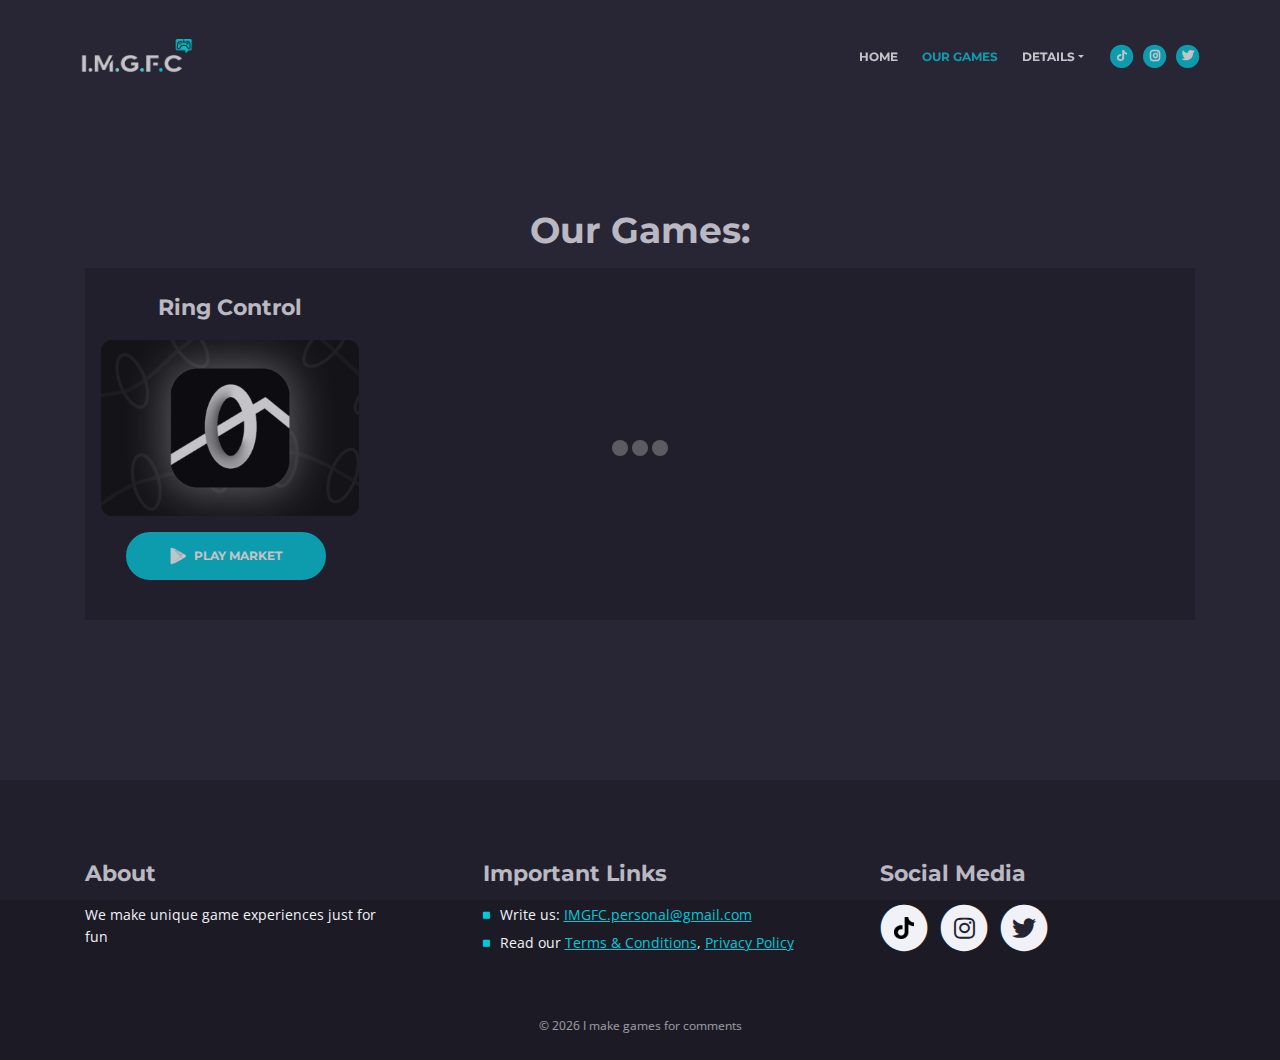
==== games.html @ 78230968 "Add files via upload" ====
<!DOCTYPE html>
<html lang="en">
<head>
    <meta charset="utf-8">
    <meta name="viewport" content="width=device-width, initial-scale=1, shrink-to-fit=no">
    
    <meta name="author" content="I.M.G.F.C">

    <!-- OG Meta Tags to improve the way the post looks when you share the page on LinkedIn, Facebook, Google+ -->
	<meta property="og:site_name" content="" /> <!-- website name -->
	<meta property="og:site" content="" /> <!-- website link -->
	<meta property="og:title" content=""/> <!-- title shown in the actual shared post -->
	<meta property="og:description" content="" /> <!-- description shown in the actual shared post -->
	<meta property="og:image" content="" /> <!-- image link, make sure it's jpg -->
	<meta property="og:url" content="" /> <!-- where do you want your post to link to -->
	<meta property="og:type" content="article" />

    <!-- Website Title -->
    <title>I.M.G.F.C - games</title>
    
    <!-- Styles -->
    <link href="https://fonts.googleapis.com/css?family=Montserrat:400,600,700" rel="stylesheet">
    <link href="https://fonts.googleapis.com/css?family=Open+Sans:400,400i,700,700i" rel="stylesheet">
    <link href="css/bootstrap.css" rel="stylesheet">
    <link href="css/fontawesome-all.css" rel="stylesheet">
    <link href="css/swiper.css" rel="stylesheet">
	<link href="css/magnific-popup.css" rel="stylesheet">
	<link href="css/styles.css" rel="stylesheet">
    <link href="css/main.css" rel="stylesheet">
    <link href="css/grid.css" rel="stylesheet">
	
	<!-- Favicon  -->
    <link rel="icon" href="images/favicon.png">
</head>
<body data-spy="scroll" data-target=".fixed-top">
    
    <!-- Preloader -->
	<div class="spinner-wrapper">
        <div class="spinner">
            <div class="bounce1"></div>
            <div class="bounce2"></div>
            <div class="bounce3"></div>
        </div>
    </div>
    <!-- end of preloader -->
    

    <!-- Navbar -->
    <nav class="navbar navbar-expand-md navbar-dark navbar-custom fixed-top">
        <!-- Text Logo - Use this if you don't have a graphic logo -->
        <!-- <a class="navbar-brand logo-text page-scroll" href="index.html">Leno</a> -->

        <!-- Image Logo -->
        <a class="navbar-brand logo-image" href="index.html"><img src="images/logo2.png" alt="alternative"></a> 
        
        <!-- Mobile Menu Toggle Button -->
        <button class="navbar-toggler" type="button" data-toggle="collapse" data-target="#navbarsExampleDefault" aria-controls="navbarsExampleDefault" aria-expanded="false" aria-label="Toggle navigation">
            <span class="navbar-toggler-awesome fas fa-bars"></span>
            <span class="navbar-toggler-awesome fas fa-times"></span>
        </button>
        <!-- end of mobile menu toggle button -->

        <div class="collapse navbar-collapse" id="navbarsExampleDefault">
            <ul class="navbar-nav ml-auto">
                <li class="nav-item">
                    <a class="nav-link page-scroll" href="index.html">HOME <span class="sr-only">(current)</span></a>
                </li>
                <li class="nav-item">
                    <a class="nav-link" href="#header">OUR GAMES</a>
                </li>

                <!-- Dropdown Menu -->          
                <li class="nav-item dropdown">
                    <a class="nav-link dropdown-toggle page-scroll" href="#details" id="navbarDropdown" role="button" aria-haspopup="true" aria-expanded="false">DETAILS</a>
                    <div class="dropdown-menu" aria-labelledby="navbarDropdown">
                        <a class="dropdown-item" href="terms-conditions.html"><span class="item-text">TERMS CONDITIONS</span></a>
                        <div class="dropdown-items-divide-hr"></div>
                        <a class="dropdown-item" href="privacy-policy.html"><span class="item-text">PRIVACY POLICY</span></a>
                    </div>
                </li>
                <!-- end of dropdown menu -->
            </ul>
            <span class="nav-item social-icons">
                <span class="fa-stack">
                    <a href="#your-link">
                        <img class="fas fa-circle fa-stack-2x" src="images/tiktok2.png" alt="tiktok" style="width: 40%; z-index: 1; position: relative; left: 30%; top: -5%;">
                        <i class="fas fa-circle fa-stack-2x"></i>
                    </a>
                </span>
                <span class="fa-stack">
                    <a href="#your-link">
                        <i class="fas fa-circle fa-stack-2x"></i>
                        <i class="fab fa-instagram fa-stack-1x"></i>
                    </a>
                </span>
                <span class="fa-stack">
                    <a href="#your-link">
                        <i class="fas fa-circle fa-stack-2x"></i>
                        <i class="fab fa-twitter fa-stack-1x"></i>
                    </a>
                </span>
            </span>
        </div>
    </nav> <!-- end of navbar -->
    <!-- end of navbar -->


   <!-- Header -->
   <header id="header" class="header">
    <div class="header-content">
        <div class="container">
            <h2 style="text-align: center;">Our Games:</h2>
        </div> <!-- end of container -->
        <div class="container">
            <div id="cards">
                <div id="card">
                    <h4 style="position: inherit; align-items: center; display: flex; justify-content: center; height: 3rem;">Ring Control</h4>
                    <img src="images/wb_ringControl.png" alt="banner" id="card_bottom" draggable="false">
                    <div style="display: flex; align-items: center; justify-content: center; margin-top: 1rem;">
                        <a class="btn-solid-lg page-scroll" href="https://play.google.com/store/apps/details?id=com.FlyingCardboard.RingControl" target="_blank"><i class="fab fa-google-play"></i>PLAY MARKET</a>

                    </div>
                </div>
                
            </div>
        </div> <!-- end of container -->
    </div> <!-- end of header-content -->
</header> <!-- end of header -->
<!-- end of header -->



    <!-- Footer -->
    <div class="footer">
        <div class="container">
            <div class="row">
                <div class="col-md-4">
                    <div class="footer-col">
                        <h4>About</h4>
                        <p>We make unique game experiences just for fun</p>
                    </div>
                </div> <!-- end of col -->
                <div class="col-md-4">
                    <div class="footer-col middle">
                        <h4>Important Links</h4>
                        <ul class="list-unstyled li-space-lg">
                            <li class="media">
                                <i class="fas fa-square"></i>
                                <div class="media-body">Write us: <a class="turquoise" href="https://gmail.com" target="_blank">IMGFC.personal@gmail.com</a></div>
                            </li>
                            <li class="media">
                                <i class="fas fa-square"></i>
                                <div class="media-body">Read our <a class="turquoise" href="terms-conditions.html">Terms & Conditions</a>, <a class="turquoise" href="privacy-policy.html">Privacy Policy</a></div>
                            </li>
                        </ul>
                    </div>
                </div> <!-- end of col -->
                <div class="col-md-4">
                    <div class="footer-col last">
                        <h4>Social Media</h4>
                        <span class="fa-stack">
                            <a href="#your-link">
                                <img class="fas fa-circle fa-stack-2x" src="images/tiktok.png" alt="tiktok" style="width: 40%; z-index: 1; position: relative; left: 30%; top: -5%;">
                                <i class="fas fa-circle fa-stack-2x"></i>
                            </a>
                        </span>
                        <span class="fa-stack">
                            <a href="#your-link">
                                <i class="fas fa-circle fa-stack-2x"></i>
                                <i class="fab fa-instagram fa-stack-1x"></i>
                            </a>
                        </span>
                        <span class="fa-stack">
                            <a href="#your-link">
                                <i class="fas fa-circle fa-stack-2x"></i>
                                <i class="fab fa-twitter fa-stack-1x"></i>
                            </a>
                        </span>
                    </div> 
                </div> <!-- end of col -->
            </div> <!-- end of row -->
        </div> <!-- end of container -->
    </div> <!-- end of footer -->  
    <!-- end of footer -->


    <!-- Copyright -->
    <div class="copyright">
        <div class="container">
            <div class="row">
                <div class="col-lg-12">
                    <p class="p-small" id="copyright_text"></p>
                </div> <!-- end of col -->
            </div> <!-- enf of row -->
        </div> <!-- end of container -->
    </div> <!-- end of copyright --> 
    <!-- end of copyright -->
    
    	
    <!-- Scripts -->
    <script src="js/jquery.min.js"></script> <!-- jQuery for Bootstrap's JavaScript plugins -->
    <script src="js/popper.min.js"></script> <!-- Popper tooltip library for Bootstrap -->
    <script src="js/bootstrap.min.js"></script> <!-- Bootstrap framework -->
    <script src="js/jquery.easing.min.js"></script> <!-- jQuery Easing for smooth scrolling between anchors -->
    <script src="js/swiper.min.js"></script> <!-- Swiper for image and text sliders -->
    <script src="js/jquery.magnific-popup.js"></script> <!-- Magnific Popup for lightboxes -->
    <script src="js/morphext.min.js"></script> <!-- Morphtext rotating text in the header -->
    <script src="js/validator.min.js"></script> <!-- Validator.js - Bootstrap plugin that validates forms -->
    <script src="js/scripts.js"></script> <!-- Custom scripts -->
    <script src="js/main.js" type="text/javascript"></script>
</body>
</html>
---- css/styles.css ----
/*****************************************
Table Of Contents:

01. General Styles
02. Preloader
03. Navigation
04. Header
05. Features
******************************************/

/*****************************************
Colors:

- Text, navbar links - white #f1f1f8
- Buttons, bullets, icons - turquoise #00c9db
- Navbar - navy #4633af
- Backgrounds - dark denim #262431
- Backgrounds - denim #2f2c3d
******************************************/


/******************************/
/*     01. General Styles     */
/******************************/
body,
html {
    width: 100%;
	height: 100%;
}

body, p {
	color: #f1f1f8; 
	font: 400 0.875rem/1.375rem "Open Sans", sans-serif;
}

.p-large {
	color: #f1f1f8;
	font: 400 1rem/1.5rem "Open Sans", sans-serif;
}

.p-small {
	color: #f1f1f8;
	font: 400 0.75rem/1.25rem "Open Sans", sans-serif;
}

.p-heading {
	margin-bottom: 3.75rem;
	text-align: center;
}

.li-space-lg li {
	margin-bottom: 0.375rem;
}

.indent {
	padding-left: 1.25rem;
}

h1 {
	color: #f1f1f8;
	font: 700 2.5rem/2.875rem "Montserrat", sans-serif;
}

h2 {
	color: #f1f1f8;
	font: 700 2.25rem/2.75rem "Montserrat", sans-serif;
}

h3 {
	color: #f1f1f8;
	font: 700 1.75rem/2.125rem "Montserrat", sans-serif;
}

h4 {
	color: #f1f1f8;
	font: 700 1.375rem/1.75rem "Montserrat", sans-serif;
}

h5 {
	color: #f1f1f8;
	font: 700 1.125rem/1.625rem "Montserrat", sans-serif;
}

h6 {
	color: #f1f1f8;
	font: 700 1rem/1.5rem "Montserrat", sans-serif;
}

a {
	color: #f1f1f8;
	text-decoration: underline;
}

a:hover {
	color: #f1f1f8;
	text-decoration: underline;
}

a.turquoise {
	color: #00c9db;
}

a.white {
	color: #fff;
}

.testimonial-text {
	font: italic 400 1rem/1.5rem "Open Sans", sans-serif;
}

.testimonial-author {
	font: 700 1rem/1.5rem "Montserrat", sans-serif;
}

.btn-solid-reg {
	display: inline-block;
	padding: 1.1875rem 2.125rem 1.1875rem 2.125rem;
	border: 0.125rem solid #00c9db;
	border-radius: 2rem;
	background-color: #00c9db;
	color: #fff;
	font: 700 0.75rem/0 "Montserrat", sans-serif;
	text-decoration: none;
	transition: all 0.2s;
}

.btn-solid-reg:hover {
	background-color: transparent;
	color: #00c9db;
	text-decoration: none;
}

.btn-solid-lg {
	display: inline-block;
	padding: 1.375rem 2.625rem 1.375rem 2.625rem;
	border: 0.125rem solid #00c9db;
	border-radius: 2rem;
	background-color: #00c9db;
	color: #fff;
	font: 700 0.75rem/0 "Montserrat", sans-serif;
	text-decoration: none;
	transition: all 0.2s;
}

.btn-solid-lg:hover {
	background-color: transparent;
	color: #00c9db;
	text-decoration: none;
}

.btn-solid-lg .fab {
	margin-right: 0.5rem;
	font-size: 1.25rem;
	line-height: 0;
	vertical-align: top;
}

.btn-solid-lg .fab.fa-google-play {
	font-size: 1rem;
}

.btn-outline-reg {
	display: inline-block;
	padding: 1.1875rem 2.125rem 1.1875rem 2.125rem;
	border: 0.125rem solid #00c9db;
	border-radius: 2rem;
	background-color: transparent;
	color: #00c9db;
	font: 700 0.75rem/0 "Montserrat", sans-serif;
	text-decoration: none;
	transition: all 0.2s;
}

.btn-outline-reg:hover {
	background-color: #00c9db;
	color: #fff;
	text-decoration: none;
}

.btn-outline-lg {
	display: inline-block;
	padding: 1.375rem 2.625rem 1.375rem 2.625rem;
	border: 0.125rem solid #00c9db;
	border-radius: 2rem;
	background-color: transparent;
	color: #00c9db;
	font: 700 0.75rem/0 "Montserrat", sans-serif;
	text-decoration: none;
	transition: all 0.2s;
}

.btn-outline-lg:hover {
	background-color: #00c9db;
	color: #fff;
	text-decoration: none;
}

.btn-outline-sm {
	display: inline-block;
	padding: 1rem 1.625rem 0.875rem 1.625rem;
	border: 0.125rem solid #00c9db;
	border-radius: 2rem;
	background-color: transparent;
	color: #00c9db;
	font: 700 0.625rem/0 "Montserrat", sans-serif;
	text-decoration: none;
	transition: all 0.2s;
}

.btn-outline-sm:hover {
	background-color: #00c9db;
	color: #fff;
	text-decoration: none;
}

.form-group {
	position: relative;
	margin-bottom: 1.25rem;
}

.form-group.has-error.has-danger {
	margin-bottom: 0.625rem;
}

.form-group.has-error.has-danger .help-block.with-errors ul {
	margin-top: 0.375rem;
}

.label-control {
	position: absolute;
	top: 0.87rem;
	left: 1.375rem;
	color: #f1f1f8;
	opacity: 1;
	font: 400 0.875rem/1.375rem "Open Sans", sans-serif;
	cursor: text;
	transition: all 0.2s ease;
}

/* IE10+ hack to solve lower label text position compared to the rest of the browsers */
@media screen and (-ms-high-contrast: active), screen and (-ms-high-contrast: none) {  
	.label-control {
		top: 0.9375rem;
	}
}

.form-control-input:focus + .label-control,
.form-control-input.notEmpty + .label-control,
.form-control-textarea:focus + .label-control,
.form-control-textarea.notEmpty + .label-control {
	top: 0.125rem;
	opacity: 1;
	font-size: 0.75rem;
	font-weight: 700;
}

.form-control-input,
.form-control-select {
	display: block; /* needed for proper display of the label in Firefox, IE, Edge */
	width: 100%;
	padding-top: 1.0625rem;
	padding-bottom: 0.0625rem;
	padding-left: 1.3125rem;
	border: 1px solid #9791ae;
	border-radius: 0.25rem;
	background-color: #413d52;
	color: #f1f1f8;
	font: 400 0.875rem/1.875rem "Open Sans", sans-serif;
	transition: all 0.2s;
	-webkit-appearance: none; /* removes inner shadow on form inputs on ios safari */
}

.form-control-select {
	padding-top: 0.5rem;
	padding-bottom: 0.5rem;
	height: 3rem;
}

/* IE10+ hack to solve lower label text position compared to the rest of the browsers */
@media screen and (-ms-high-contrast: active), screen and (-ms-high-contrast: none) {  
	.form-control-input {
		padding-top: 1.25rem;
		padding-bottom: 0.75rem;
		line-height: 1.75rem;
	}

	.form-control-select {
		padding-top: 0.875rem;
		padding-bottom: 0.75rem;
		height: 3.125rem;
		line-height: 2.125rem;
	}
}

select {
    /* you should keep these first rules in place to maintain cross-browser behavior */
    -webkit-appearance: none;
	-moz-appearance: none;
	-ms-appearance: none;
    -o-appearance: none;
    appearance: none;
    background-image: url('../images/down-arrow.png');
    background-position: 96% 50%;
    background-repeat: no-repeat;
    outline: none;
}

select::-ms-expand {
    display: none; /* removes the ugly default down arrow on select form field in IE11 */
}

.form-control-textarea {
	display: block; /* used to eliminate a bottom gap difference between Chrome and IE/FF */
	width: 100%;
	height: 8rem; /* used instead of html rows to normalize height between Chrome and IE/FF */
	padding-top: 1.25rem;
	padding-left: 1.3125rem;
	border: 1px solid #9791ae;
	border-radius: 0.25rem;
	background-color: #413d52;
	color: #f1f1f8;
	font: 400 0.875rem/1.75rem "Open Sans", sans-serif;
	transition: all 0.2s;
}

.form-control-input:focus,
.form-control-select:focus,
.form-control-textarea:focus {
	border: 1px solid #f1f1f8;
	outline: none; /* Removes blue border on focus */
}

.form-control-input:hover,
.form-control-select:hover,
.form-control-textarea:hover {
	border: 1px solid #f1f1f8;
}

.checkbox {
	font: 400 0.75rem/1.25rem "Open Sans", sans-serif;
}

input[type='checkbox'] {
	vertical-align: -15%;
	margin-right: 0.375rem;
}

/* IE10+ hack to raise checkbox field position compared to the rest of the browsers */
@media screen and (-ms-high-contrast: active), screen and (-ms-high-contrast: none) {  
	input[type='checkbox'] {
		vertical-align: -9%;
	}
}

.form-control-submit-button {
	display: inline-block;
	width: 100%;
	height: 3.125rem;
	border: 1px solid #00c9db;
	border-radius: 1.5rem;
	background-color: #00c9db;
	color: #fff;
	font: 700 0.75rem/1.75rem "Montserrat", sans-serif;
	cursor: pointer;
	transition: all 0.2s;
}

.form-control-submit-button:hover {
	background-color: transparent;
	color: #00c9db;
}

/* Form Success And Error Message Formatting */
#cmsgSubmit.h3.text-center.tada.animated,
#pmsgSubmit.h3.text-center.tada.animated,
#cmsgSubmit.h3.text-center,
#pmsgSubmit.h3.text-center {
	display: block;
	margin-bottom: 0;
	color: #f1f1f8;
	font: 400 1.125rem/1rem "Open Sans", sans-serif;
}

.help-block.with-errors .list-unstyled {
	color: #f1f1f8;
	font-size: 0.75rem;
	line-height: 1.125rem;
	text-align: left;
}

.help-block.with-errors ul {
	margin-bottom: 0;
}
/* end of form success and error message formatting */

/* Form Success And Error Message Animation - Animate.css */
@-webkit-keyframes tada {
	from {
		-webkit-transform: scale3d(1, 1, 1);
		-ms-transform: scale3d(1, 1, 1);
		transform: scale3d(1, 1, 1);
	}
	10%, 20% {
		-webkit-transform: scale3d(.9, .9, .9) rotate3d(0, 0, 1, -3deg);
		-ms-transform: scale3d(.9, .9, .9) rotate3d(0, 0, 1, -3deg);
		transform: scale3d(.9, .9, .9) rotate3d(0, 0, 1, -3deg);
	}
	30%, 50%, 70%, 90% {
		-webkit-transform: scale3d(1.1, 1.1, 1.1) rotate3d(0, 0, 1, 3deg);
		-ms-transform: scale3d(1.1, 1.1, 1.1) rotate3d(0, 0, 1, 3deg);
		transform: scale3d(1.1, 1.1, 1.1) rotate3d(0, 0, 1, 3deg);
	}
	40%, 60%, 80% {
		-webkit-transform: scale3d(1.1, 1.1, 1.1) rotate3d(0, 0, 1, -3deg);
		-ms-transform: scale3d(1.1, 1.1, 1.1) rotate3d(0, 0, 1, -3deg);
		transform: scale3d(1.1, 1.1, 1.1) rotate3d(0, 0, 1, -3deg);
	}
	to {
		-webkit-transform: scale3d(1, 1, 1);
		-ms-transform: scale3d(1, 1, 1);
		transform: scale3d(1, 1, 1);
	}
}

@keyframes tada {
	from {
		-webkit-transform: scale3d(1, 1, 1);
		-ms-transform: scale3d(1, 1, 1);
		transform: scale3d(1, 1, 1);
	}
	10%, 20% {
		-webkit-transform: scale3d(.9, .9, .9) rotate3d(0, 0, 1, -3deg);
		-ms-transform: scale3d(.9, .9, .9) rotate3d(0, 0, 1, -3deg);
		transform: scale3d(.9, .9, .9) rotate3d(0, 0, 1, -3deg);
	}
	30%, 50%, 70%, 90% {
		-webkit-transform: scale3d(1.1, 1.1, 1.1) rotate3d(0, 0, 1, 3deg);
		-ms-transform: scale3d(1.1, 1.1, 1.1) rotate3d(0, 0, 1, 3deg);
		transform: scale3d(1.1, 1.1, 1.1) rotate3d(0, 0, 1, 3deg);
	}
	40%, 60%, 80% {
		-webkit-transform: scale3d(1.1, 1.1, 1.1) rotate3d(0, 0, 1, -3deg);
		-ms-transform: scale3d(1.1, 1.1, 1.1) rotate3d(0, 0, 1, -3deg);
		transform: scale3d(1.1, 1.1, 1.1) rotate3d(0, 0, 1, -3deg);
	}
	to {
		-webkit-transform: scale3d(1, 1, 1);
		-ms-transform: scale3d(1, 1, 1);
		transform: scale3d(1, 1, 1);
	}
}

.tada {
	-webkit-animation-name: tada;
	animation-name: tada;
}

.animated {
	-webkit-animation-duration: 1s;
	animation-duration: 1s;
	-webkit-animation-fill-mode: both;
	animation-fill-mode: both;
}
/* end of form success and error message animation - Animate.css */

/* Fade-move Animation For Lightbox - Magnific Popup */
/* at start */
.my-mfp-slide-bottom .zoom-anim-dialog {
	opacity: 0;
	transition: all 0.2s ease-out;
	-webkit-transform: translateY(-1.25rem) perspective(37.5rem) rotateX(10deg);
	-ms-transform: translateY(-1.25rem) perspective(37.5rem) rotateX(10deg);
	transform: translateY(-1.25rem) perspective(37.5rem) rotateX(10deg);
}

/* animate in */
.my-mfp-slide-bottom.mfp-ready .zoom-anim-dialog {
	opacity: 1;
	-webkit-transform: translateY(0) perspective(37.5rem) rotateX(0); 
	-ms-transform: translateY(0) perspective(37.5rem) rotateX(0); 
	transform: translateY(0) perspective(37.5rem) rotateX(0); 
}

/* animate out */
.my-mfp-slide-bottom.mfp-removing .zoom-anim-dialog {
	opacity: 0;
	-webkit-transform: translateY(-0.625rem) perspective(37.5rem) rotateX(10deg); 
	-ms-transform: translateY(-0.625rem) perspective(37.5rem) rotateX(10deg); 
	transform: translateY(-0.625rem) perspective(37.5rem) rotateX(10deg); 
}

/* dark overlay, start state */
.my-mfp-slide-bottom.mfp-bg {
	opacity: 0;
	transition: opacity 0.2s ease-out;
}

/* animate in */
.my-mfp-slide-bottom.mfp-ready.mfp-bg {
	opacity: 0.8;
}
/* animate out */
.my-mfp-slide-bottom.mfp-removing.mfp-bg {
	opacity: 0;
}
/* end of fade-move animation for lightbox - magnific popup */

/* Fade Animation For Image Slider - Magnific Popup */
@-webkit-keyframes fadeIn {
	from {
		opacity: 0;
	}
	to {
		opacity: 1;
	}
}

@keyframes fadeIn {
	from {
		opacity: 0;
	}
	to {
		opacity: 1;
	}
}

.fadeIn {
	-webkit-animation: fadeIn 0.6s;
	animation: fadeIn 0.6s;
}

@-webkit-keyframes fadeOut {
	from {
		opacity: 1;
	}
	to {
		opacity: 0;
	}
}

@keyframes fadeOut {
	from {
		opacity: 1;
	}
	to {
		opacity: 0;
	}
}

.fadeOut {
	-webkit-animation: fadeOut 0.8s;
	animation: fadeOut 0.8s;
}
/* end of fade animation for image slider - magnific popup */


/*************************/
/*     02. Preloader     */
/*************************/
.spinner-wrapper {
	position: fixed;
	z-index: 999999;
	top: 0;
	right: 0;
	bottom: 0;
	left: 0;
	background: #2f2c3d;
}

.spinner {
	position: absolute;
	top: 50%; /* centers the loading animation vertically one the screen */
	left: 50%; /* centers the loading animation horizontally one the screen */
	width: 3.75rem;
	height: 1.25rem;
	margin: -0.625rem 0 0 -1.875rem; /* is width and height divided by two */ 
	text-align: center;
}

.spinner > div {
	display: inline-block;
	width: 1rem;
	height: 1rem;
	border-radius: 100%;
	background-color: #fff;
	-webkit-animation: sk-bouncedelay 1.4s infinite ease-in-out both;
	animation: sk-bouncedelay 1.4s infinite ease-in-out both;
}

.spinner .bounce1 {
	-webkit-animation-delay: -0.32s;
	animation-delay: -0.32s;
}

.spinner .bounce2 {
	-webkit-animation-delay: -0.16s;
	animation-delay: -0.16s;
}

@-webkit-keyframes sk-bouncedelay {
	0%, 80%, 100% { -webkit-transform: scale(0); }
	40% { -webkit-transform: scale(1.0); }
}

@keyframes sk-bouncedelay {
	0%, 80%, 100% { 
		-webkit-transform: scale(0);
		-ms-transform: scale(0);
		transform: scale(0);
	} 40% { 
		-webkit-transform: scale(1.0);
		-ms-transform: scale(1.0);
		transform: scale(1.0);
	}
}


/**************************/
/*     03. Navigation     */
/**************************/
.navbar-custom {
	background-color: #2e2b3b;
	box-shadow: 0 0.0625rem 0.375rem 0 rgba(0, 0, 0, 0.1);
	font: 700 0.75rem/2rem "Montserrat", sans-serif;
	transition: all 0.2s;
}

.navbar-custom .navbar-brand.logo-image img {
    width: 113px;
	height: 34px;
	margin-bottom: 1px;
	-webkit-backface-visibility: hidden;
}

.navbar-custom .navbar-brand.logo-text {
	font: 700 2.375rem/1.5rem "Montserrat", sans-serif;
	color: #fff;
	letter-spacing: -0.5px;
	text-decoration: none;
}

.navbar-custom .navbar-nav {
	margin-top: 0.75rem;
}

.navbar-custom .nav-item .nav-link {
	padding: 0 0.75rem 0 0.75rem;
	color: #fff;
	text-decoration: none;
	transition: all 0.2s ease;
}

.navbar-custom .nav-item .nav-link:hover,
.navbar-custom .nav-item .nav-link.active {
	color: #00c9db;
}

/* Dropdown Menu */
.navbar-custom .dropdown:hover > .dropdown-menu {
	display: block; /* this makes the dropdown menu stay open while hovering it */
	min-width: auto;
	animation: fadeDropdown 0.2s; /* required for the fade animation */
}

@keyframes fadeDropdown {
    0% {
        opacity: 0;
    }

    100% {
        opacity: 1;
    }
}

.navbar-custom .dropdown-toggle:focus { /* removes dropdown outline on focus  */
	outline: 0;
}

.navbar-custom .dropdown-menu {
	margin-top: 0;
	border: none;
	border-radius: 0.25rem;
	background-color: #2e2b3b;
}

.navbar-custom .dropdown-item {
	color: #fff;
	text-decoration: none;
}

.navbar-custom .dropdown-item:hover {
	background-color: #2e2b3b;
}

.navbar-custom .dropdown-item .item-text {
	font: 700 0.75rem/1.5rem "Montserrat", sans-serif;
}

.navbar-custom .dropdown-item:hover .item-text {
	color: #00c9db;
}

.navbar-custom .dropdown-items-divide-hr {
	width: 100%;
	height: 1px;
	margin: 0.25rem auto 0.25rem auto;
	border: none;
	background-color: #b5bcc4;
	opacity: 0.2;
}
/* end of dropdown menu */

.navbar-custom .social-icons {
	display: none;
}

.navbar-custom .navbar-toggler {
	border: none;
	color: #fff;
	font-size: 2rem;
	outline: none;
}

.navbar-custom button[aria-expanded='false'] .navbar-toggler-awesome.fas.fa-times{
	display: none;
}

.navbar-custom button[aria-expanded='false'] .navbar-toggler-awesome.fas.fa-bars{
	display: inline-block;
}

.navbar-custom button[aria-expanded='true'] .navbar-toggler-awesome.fas.fa-bars{
	display: none;
}

.navbar-custom button[aria-expanded='true'] .navbar-toggler-awesome.fas.fa-times{
	display: inline-block;
	margin-right: 0.125rem;
}


/*********************/
/*    04. Header     */
/*********************/
.header {
	/*background: linear-gradient(to bottom right, rgba(72, 72, 212, 0), rgba(241, 104, 104, 0)), url('../images/header-background.jpg') center center no-repeat;*/
	background-color: #262431;
	background-size: cover;
}

.header .header-content {
	padding-top: 8.5rem;
	padding-bottom: 7rem;
	text-align: center;
}

.header .text-container {
	margin-bottom: 3rem;
}

.header h1 {
	margin-bottom: 1rem;
}

.header #js-rotating {
	color: #40e0ee;
}

.header .p-large {
	margin-bottom: 2rem;
}

.header .btn-solid-lg {
	margin-right: 0.5rem;
	margin-bottom: 1.25rem;
}


/****************************/
/*     05. Testimonials     */
/****************************/
.slider-1 {
	padding-top: 6.875rem;
	padding-bottom: 6.375rem;
	background-color: #262431;
}

.slider-1 .slider-container {
	position: relative;
}

.slider-1 .swiper-container {
	position: static;
	width: 90%;
	text-align: center;
}

.slider-1 .swiper-button-prev:focus,
.slider-1 .swiper-button-next:focus {
	/* even if you can't see it chrome you can see it on mobile device */
	outline: none;
}

.slider-1 .swiper-button-prev {
	left: -0.5rem;
	background-image: url("data:image/svg+xml;charset=utf-8,%3Csvg%20xmlns%3D'http%3A%2F%2Fwww.w3.org%2F2000%2Fsvg'%20viewBox%3D'0%200%2028%2044'%3E%3Cpath%20d%3D'M0%2C22L22%2C0l2.1%2C2.1L4.2%2C22l19.9%2C19.9L22%2C44L0%2C22L0%2C22L0%2C22z'%20fill%3D'%23f1f1f8'%2F%3E%3C%2Fsvg%3E");
	background-size: 1.125rem 1.75rem;
}

.slider-1 .swiper-button-next {
	right: -0.5rem;
	background-image: url("data:image/svg+xml;charset=utf-8,%3Csvg%20xmlns%3D'http%3A%2F%2Fwww.w3.org%2F2000%2Fsvg'%20viewBox%3D'0%200%2028%2044'%3E%3Cpath%20d%3D'M27%2C22L27%2C22L5%2C44l-2.1-2.1L22.8%2C22L2.9%2C2.1L5%2C0L27%2C22L27%2C22z'%20fill%3D'%23f1f1f8'%2F%3E%3C%2Fsvg%3E");
	background-size: 1.125rem 1.75rem;
}

.slider-1 .card {
	position: relative;
	border: none;
	background-color: transparent;
}

.slider-1 .card-image {
	width: 6rem;
	height: 6rem;
	margin-right: auto;
	margin-bottom: 0.25rem;
	margin-left: auto;
	border-radius: 50%;
}

.slider-1 .card-body {
	padding-bottom: 0;
}

.slider-1 .testimonial-author {
	margin-bottom: 0;
}


/************************/
/*     05. Features     */
/************************/
.tabs {
	padding-top: 6.5rem;
	padding-bottom: 4.25rem;
	background-color: #2f2c3d;
}

.tabs h2 {
	margin-bottom: 1.125rem;
	text-align: center;
}

.tabs .p-heading {
	margin-bottom: 3.125rem;
}

.tabs .nav-tabs {
	margin-right: auto;
	margin-bottom: 2.5rem;
	margin-left: auto;
	justify-content: center;
	border-bottom: none;
}

.tabs .nav-link {
	margin-bottom: 1rem;
	padding: 0.5rem 1.375rem 0.25rem 1.375rem;
	border: none;
	border-bottom: 0.1875rem solid #f1f1f8;
	border-radius: 0;
	color: #f1f1f8;
	font: 700 1rem/1.75rem "Montserrat", sans-serif;
	text-decoration: none;
	transition: all 0.2s ease;
}

.tabs .nav-link.active,
.tabs .nav-link:hover {
	border-bottom: 0.1875rem solid #00c9db;
	background-color: transparent;
	color: #00c9db;
}

.tabs .nav-link .fas {
	margin-right: 0.375rem;
	font-size: 1rem;
}

.tabs .tab-content {
	width: 100%; /* for proper display in IE11 */
}

.tabs .card {
	border: none;
	background: transparent;
}

.tabs .card-body {
	padding: 1rem 0 1.25rem 0;
}

.tabs .card-title {
	margin-bottom: 0.5rem;
}

.tabs .card .card-icon {
	display: inline-block;
	width: 3.5rem;
	height: 3.5rem;
	border-radius: 50%;
	background-color: #00c9db;
	text-align: center;
	vertical-align: top;
}

.tabs .card .card-icon .fas,
.tabs .card .card-icon .far {
	color: #fff;
	font-size: 1.75rem;
	line-height: 3.5rem;
}

.tabs #tab-1 .card.left-pane .text-wrapper {
	display: inline-block;
	width: 75%;
}

.tabs #tab-1 .card.left-pane .card-icon {
	float: left;
	margin-right: 1rem;
}

.tabs #tab-1 img {
	display: block;
	margin: 2rem auto 3rem auto;
}

.tabs #tab-1 .card.right-pane .text-wrapper {
	display: inline-block;
	width: 75%;
}

.tabs #tab-1 .card.right-pane .card-icon {
	margin-right: 1rem;
}

.tabs #tab-2 img {
	display: block;
	margin: 0 auto 2rem auto;
}

.tabs #tab-2 .text-area {
	margin-top: 1.5rem;
}

.tabs #tab-2 h3 {
	margin-bottom: 0.75rem;
}

.tabs #tab-2 .icon-cards-area {
	margin-top: 2.5rem;
}

.tabs #tab-2 .icon-cards-area .card {
	width: 100%; /* for proper display in IE11 */
}

.tabs #tab-3 .icon-cards-area .card {
	width: 100%; /* for proper display in IE11 */
}

.tabs #tab-3 .text-area {
	margin-top: 0.75rem;
	margin-bottom: 4rem;
}

.tabs #tab-3 h3 {
	margin-bottom: 0.75rem;
}

.tabs #tab-3 img {
	margin: 0 auto 3rem auto;
}


/*********************/
/*     07. Video     */
/*********************/
.basic-1 {
	padding-top: 6.375rem;
	padding-bottom: 6.875rem;
	background: url('../images/video-background.jpg') center center no-repeat;
	background-size: cover; 
}

.basic-1 h2 {
	margin-bottom: 1.125rem;
	text-align: center;
}

.basic-1 .p-heading {
	margin-bottom: 4rem;
	text-align: center;
}

.basic-1 .image-container img {
	border-radius: 0.375rem;
}

.basic-1 .video-wrapper {
	position: relative;
}

/* Video Play Button */
.basic-1 .video-play-button {
	position: absolute;
	z-index: 10;
	top: 50%;
	left: 50%;
	display: block;
	box-sizing: content-box;
	width: 2rem;
	height: 2.75rem;
	padding: 1.125rem 1.25rem 1.125rem 1.75rem;
	border-radius: 50%;
	-webkit-transform: translateX(-50%) translateY(-50%);
	-ms-transform: translateX(-50%) translateY(-50%);
	transform: translateX(-50%) translateY(-50%);
}
  
.basic-1 .video-play-button:before {
	content: "";
	position: absolute;
	z-index: 0;
	top: 50%;
	left: 50%;
	display: block;
	width: 4.75rem;
	height: 4.75rem;
	border-radius: 50%;
	background: #4eaaff;
	animation: pulse-border 1500ms ease-out infinite;
	-webkit-transform: translateX(-50%) translateY(-50%);
	-ms-transform: translateX(-50%) translateY(-50%);
	transform: translateX(-50%) translateY(-50%);
}
  
.basic-1 .video-play-button:after {
	content: "";
	position: absolute;
	z-index: 1;
	top: 50%;
	left: 50%;
	display: block;
	width: 4.375rem;
	height: 4.375rem;
	border-radius: 50%;
	background: #4eaaff;
	transition: all 200ms;
	-webkit-transform: translateX(-50%) translateY(-50%);
	-ms-transform: translateX(-50%) translateY(-50%);
	transform: translateX(-50%) translateY(-50%);
}
  
.basic-1 .video-play-button span {
	position: relative;
	display: block;
	z-index: 3;
	top: 0.375rem;
	left: 0.25rem;
	width: 0;
	height: 0;
	border-left: 1.625rem solid #fff;
	border-top: 1rem solid transparent;
	border-bottom: 1rem solid transparent;
}
  
@keyframes pulse-border {
	0% {
		transform: translateX(-50%) translateY(-50%) translateZ(0) scale(1);
		opacity: 1;
	}
	100% {
		transform: translateX(-50%) translateY(-50%) translateZ(0) scale(1.5);
		opacity: 0;
	}
}
/* end of video play button */  


/*************************/
/*     09. Details 1     */
/*************************/
.basic-2 {
	padding-top: 8rem;
	padding-bottom: 3.5rem;
	background-color: #262431;
}

.basic-2 img {
	margin-bottom: 3.5rem;
}

.basic-2 h3 {
	margin-bottom: 1.125rem;
}

.basic-2 .btn-solid-reg {
	margin-top: 0.5rem;
}


/*************************/
/*     10. Details 2     */
/*************************/
.basic-3 {
	padding-top: 3.5rem;
	padding-bottom: 7.25rem;
	background-color: #262431;
}

.basic-3 .text-container {
	margin-bottom: 3.5rem;
}

.basic-3 h3 {
	margin-bottom: 1.125rem;
}

.basic-3 .btn-solid-reg {
	margin-top: 0.5rem;
}


/**********************************/
/*     11. Details Lightboxes     */
/**********************************/
.lightbox-basic {
	position: relative;
	max-width: 46.875rem;
	margin: 2.5rem auto;
	padding: 3rem 1rem;
	border-radius: 0.25rem;
	background-color: #2f2c3d;
	text-align: left;
}

.lightbox-basic img {
	display: block;
	margin-right: auto;
	margin-bottom: 3rem;
	margin-left: auto;
}

.lightbox-basic h3 {
	margin-bottom: 0.625rem;
}

.lightbox-basic hr {
	width: 3.75rem;
	height: 0.125rem;
	margin-top: 0.125rem;
	margin-bottom: 1.125rem;
	margin-left: 0;
	border: 0;
	background-color: #00c9db;
	text-align: left;
}

.lightbox-basic h4 {
	margin-top: 1.75rem;
	margin-bottom: 0.75rem;
}

.lightbox-basic table {
	margin-top: 1rem;
	margin-bottom: 1.5rem;
}

.lightbox-basic table tr {
	line-height: 1.75em;
}

.lightbox-basic table .icon-cell {
	width: 2rem;
	padding-right: 0.25rem;
	color: #00c9db;
	text-align: center;
}

.lightbox-basic a.mfp-close.as-button {
	position: relative;
	width: auto;
	height: auto;
	margin-left: 0.375rem;
	color: #00c9db;
	opacity: 1;
}

.lightbox-basic a.mfp-close.as-button:hover {
	color: #f1f1f8;
}

.lightbox-basic button.mfp-close.x-button {
	position: absolute;
	top: -0.375rem;
	right: -0.375rem;
	width: 2.75rem;
	height: 2.75rem;
	color: #f1f1f8;
}


/***************************/
/*     12. Screenshots     */
/***************************/
.slider-2 {
	padding-top: 6.875rem;
	padding-bottom: 6.875rem;
	background-color: #2f2c3d;
}

.slider-2 .slider-container {
	position: relative;
}

.slider-2 .swiper-container {
	position: static;
	width: 90%;
	text-align: center;
}

.slider-2 .swiper-button-prev,
.slider-2 .swiper-button-next {
	top: 50%;
	width: 1.125rem;
}

.slider-2 .swiper-button-prev:focus,
.slider-2 .swiper-button-next:focus {
	/* even if you can't see it chrome you can see it on mobile device */
	outline: none;
}

.slider-2 .swiper-button-prev {
	left: -0.5rem;
	background-image: url("data:image/svg+xml;charset=utf-8,%3Csvg%20xmlns%3D'http%3A%2F%2Fwww.w3.org%2F2000%2Fsvg'%20viewBox%3D'0%200%2028%2044'%3E%3Cpath%20d%3D'M0%2C22L22%2C0l2.1%2C2.1L4.2%2C22l19.9%2C19.9L22%2C44L0%2C22L0%2C22L0%2C22z'%20fill%3D'%23ffffff'%2F%3E%3C%2Fsvg%3E");
	background-size: 1.125rem 1.75rem;
}

.slider-2 .swiper-button-next {
	right: -0.5rem;
	background-image: url("data:image/svg+xml;charset=utf-8,%3Csvg%20xmlns%3D'http%3A%2F%2Fwww.w3.org%2F2000%2Fsvg'%20viewBox%3D'0%200%2028%2044'%3E%3Cpath%20d%3D'M27%2C22L27%2C22L5%2C44l-2.1-2.1L22.8%2C22L2.9%2C2.1L5%2C0L27%2C22L27%2C22z'%20fill%3D'%23ffffff'%2F%3E%3C%2Fsvg%3E");
	background-size: 1.125rem 1.75rem;
}


/************************/
/*     13. Download     */
/************************/
.basic-4 {
	padding-top: 6.5rem;
	padding-bottom: 6.75rem;
	background: url('../images/download-background.jpg') center center no-repeat;
	background-size: cover; 
}

.basic-4 .text-container {
	margin-bottom: 3.5rem;
	text-align: center;
}

.basic-4 h2 {
	margin-bottom: 1.25rem;
}

.basic-4 .p-large {
	margin-bottom: 1.75rem;
}

.basic-4 .btn-solid-lg {
	margin-right: 0.5rem;
	margin-bottom: 1.25rem;
}


/**************************/
/*     18. Statistics     */
/**************************/
.counter {
	padding-top: 6.5rem;
	padding-bottom: 5.375rem;
	background-color: #262431;
	text-align: center;
}

.counter #counter .cell {
	display: inline-block;
	width: 6.25rem;
	margin-right: 1rem;
	margin-left: 1rem;
	margin-bottom: 2rem;
}

.counter #counter .counter-value {
	color: #f1f1f8;
	font: 700 3.5rem/4.25rem "Montserrat", sans-serif;	
	vertical-align: middle;
}

.counter #counter .counter-info {
	margin-bottom: 0;
	color: #00c9db;
	font: 400 0.875rem/1.25rem "Open Sans", sans-serif;
	vertical-align: middle;
}


/***********************/
/*     16. Contact     */
/***********************/
.form {
	padding-top: 6.25rem;
	padding-bottom: 5.625rem;
	background: url('../images/contact-background.jpg') center bottom no-repeat;
	background-size: cover; 
}

.form h2 {
	margin-bottom: 1.125rem;
	text-align: center;
}

.form .list-unstyled {
	margin-bottom: 3.75rem;
	font-size: 1rem;
	line-height: 1.5rem;
	text-align: center;
}

.form .list-unstyled .fas,
.form .list-unstyled .fab {
	margin-right: 0.5rem;
	font-size: 0.875rem;
	color: #00c9db;
}

.form .list-unstyled .fa-phone {
	vertical-align: 3%;
}


/**********************/
/*     16. Footer     */
/**********************/
.footer {
	padding-top: 5rem;
	background-color: #1c1b25;
}

.footer .footer-col {
	margin-bottom: 2.25rem;
}

.footer h4 {
	margin-bottom: 1rem;
}

.footer .list-unstyled .fas {
	color: #00c9db;
	font-size: 0.5rem;
	line-height: 1.375rem;
}

.footer .list-unstyled .media-body {
	margin-left: 0.625rem;
}

.footer .fa-stack {
	margin-bottom: 0.75rem;
	margin-right: 0.5rem;
	font-size: 1.5rem;
}

.footer .fa-stack .fa-stack-1x {
    color: #262431;
	transition: all 0.2s ease;
}

.footer .fa-stack .fa-stack-2x {
	color: #f1f1f8;
	transition: all 0.2s ease;
}

.footer .fa-stack:hover .fa-stack-1x {
	color: #f1f1f8;
}

.footer .fa-stack:hover .fa-stack-2x {
    color: #00c9db;
}


/*************************/
/*     17. Copyright     */
/*************************/
.copyright {
	padding-top: 1rem;
	padding-bottom: 0.5rem;
	background-color: #1c1b25;
	text-align: center;
}

.copyright .p-small {
	color: #f1f1f8;
	opacity: 0.6;
}


/**********************************/
/*     18. Back To Top Button     */
/**********************************/
a.back-to-top {
	position: fixed;
	z-index: 999;
	right: 0.75rem;
	bottom: 0.75rem;
	display: none;
	width: 2.625rem;
	height: 2.625rem;
	border-radius: 1.875rem;
	background: #00c9db url("../images/up-arrow.png") no-repeat center 47%;
	background-size: 1.125rem 1.125rem;
	text-indent: -9999px;
}

a:hover.back-to-top {
	background-color: #36edfd; 
}


/***************************/
/*     19. Extra Pages     */
/***************************/
.ex-header {
	padding-top: 8rem;
	padding-bottom: 5rem;
	background: linear-gradient(to bottom right, #2c1a7e, #5557db);
	text-align: center;
}

.ex-basic-1 {
	padding-top: 2rem;
	padding-bottom: 0.875rem;
	background-color: #2f2c3d;
}

.ex-basic-1 .breadcrumbs {
	margin-bottom: 1.125rem;
}

.ex-basic-1 .breadcrumbs .fa {
	margin-right: 0.5rem;
	margin-left: 0.625rem;
}

.ex-basic-2 {
	padding-top: 4.75rem;
	padding-bottom: 4rem;
	background-color: #262431;
}

.ex-basic-2 h3 {
	margin-bottom: 1rem;
}

.ex-basic-2 .text-container {
	margin-bottom: 3.625rem;
}

.ex-basic-2 .text-container.last {
	margin-bottom: 0;
}

.ex-basic-2 .list-unstyled .fas {
	color: #00c9db;
	font-size: 0.5rem;
	line-height: 1.375rem;
}

.ex-basic-2 .list-unstyled .media-body {
	margin-left: 0.625rem;
}

.ex-basic-2 .btn-outline-reg {
	margin-top: 1.75rem;
}

.ex-basic-2 .image-container-large {
	margin-bottom: 4rem;
}

.ex-basic-2 .image-container-large img {
	border-radius: 0.25rem;
}

.ex-basic-2 .image-container-small img {
	border-radius: 0.25rem;
}

.ex-basic-2 .text-container.dark-bg {
	padding: 1.625rem 1.5rem 0.75rem 2rem;
	background-color: #f9fafc;
}


/*****************************/
/*     20. Media Queries     */
/*****************************/	
/* Min-width width 768px */
@media (min-width: 768px) {
	
	/* General Styles */
	.p-heading {
		width: 85%;
		margin-right: auto;
		margin-left: auto;
	}

	h1 {
		font: 700 3.25rem/3.75rem "Montserrat", sans-serif;
	}
	/* end of general styles */


	/* Navigation */
	.navbar-custom {
		padding: 2.125rem 1.5rem 2.125rem 2rem;
		box-shadow: none;
        background: transparent;
	}
	
	.navbar-custom .navbar-brand.logo-text {
		color: #fff;
	}

	.navbar-custom .navbar-nav {
		margin-top: 0;
	}

	.navbar-custom .nav-item .nav-link {
		padding: 0.25rem 0.75rem 0.25rem 0.75rem;
		color: #fff;
	}
	
	.navbar-custom .nav-item .nav-link:hover,
	.navbar-custom .nav-item .nav-link.active {
		color: #00c9db;
	}

	.navbar-custom.top-nav-collapse {
        padding: 0.5rem 1.5rem 0.5rem 2rem;
		box-shadow: 0 0.0625rem 0.375rem 0 rgba(0, 0, 0, 0.1);
		background-color: #2e2b3b;
	}

	.navbar-custom.top-nav-collapse .navbar-brand.logo-text {
		color: #fff;
	}

	.navbar-custom.top-nav-collapse .nav-item .nav-link {
		color: #fff;
	}
	
	.navbar-custom.top-nav-collapse .nav-item .nav-link:hover,
	.navbar-custom.top-nav-collapse .nav-item .nav-link.active {
		color: #00c9db;
	}

	.navbar-custom .dropdown-menu {
		box-shadow: 0 0.25rem 0.375rem 0 rgba(0, 0, 0, 0.03);
	}

	.navbar-custom .dropdown-item {
		padding-top: 0.25rem;
		padding-bottom: 0.25rem;
	}

	.navbar-custom .dropdown-items-divide-hr {
		width: 84%;
	}
	/* end of navigation */


	/* Header */
	.header .header-content {
		padding-top: 11rem;
	}
	/* end of header */


	/* Testimonials */
	.slider-1 .swiper-button-prev {
		left: 1rem;
		width: 1.375rem;
		background-size: 1.375rem 2.125rem;
	}
	
	.slider-1 .swiper-button-next {
		right: 1rem;
		width: 1.375rem;
		background-size: 1.375rem 2.125rem;
	}
	/* end of testimonials */


	/* Features */
	.tabs .card .card-icon {
		width: 4.5rem;
		height: 4.5rem;
	}
	
	.tabs .card .card-icon .fas,
	.tabs .card .card-icon .far {
		font-size: 2.25rem;
		line-height: 4.5rem;
	}

	.tabs #tab-1 .card.left-pane .text-wrapper {
		width: 85%;
	}

	.tabs #tab-2 img {
		margin-bottom: 0;
	}

	.tabs #tab-2 .text-area {
		margin-top: 0;
	}

	.tabs #tab-2 .icon-cards-area .card {
		display: inline-block;
		width: 44%;
		margin-right: 2.5rem;
		vertical-align: top;
	}

	.tabs #tab-2 div.card:nth-child(2n+2) {
		margin-right: 0;
	}

	.tabs #tab-3 .text-area {
		margin-bottom: 0;
	}

	.tabs #tab-3 .icon-cards-area .card {
		display: inline-block;
		width: 44%;
		margin-right: 2.5rem;
		vertical-align: top;
	}

	.tabs #tab-3 div.card:nth-child(2n+2) {
		margin-right: 0;
	}

	.tabs #tab-3 img {
		margin-bottom: 0;
	}
	/* end of features */


	/* Details Lightboxes */
	.lightbox-basic {
		padding: 3rem 3rem;
	}
	/* end of details lightboxes */


	/* Screenshots */
	.slider-2 .swiper-button-prev {
		width: 1.375rem;
		background-size: 1.375rem 2.125rem;
	}
	
	.slider-2 .swiper-button-next {
		width: 1.375rem;
		background-size: 1.375rem 2.125rem;
	}
	/* end of screenshots */


	/* Contact */
	.form .list-unstyled li {
		display: inline-block;
		margin-right: 0.5rem;
		margin-left: 0.5rem;
	}

	.form .list-unstyled .address {
		display: block;
	}
	/* end of contact */


	/* Extra Pages */
	.ex-header {
		padding-top: 11rem;
		padding-bottom: 9rem;
	}

	.ex-basic-2 .text-container.dark {
		padding: 2.5rem 3rem 2rem 3rem;
	}

	.ex-basic-2 .text-container.column {
		width: 90%;
		margin-right: auto;
		margin-left: auto;
	}
	/* end of extra pages */
}
/* end of min-width width 768px */


/* Min-width width 992px */
@media (min-width: 992px) {
	
	/* Navigation */
	.navbar-custom .social-icons {
		display: block;
		margin-left: 0.5rem;
	}

	.navbar-custom .fa-stack {
		margin-bottom: 0.1875rem;
		margin-left: 0.375rem;
		font-size: 0.75rem;
	}
	
	.navbar-custom .fa-stack-2x {
		color: #00c9db;
		transition: all 0.2s ease;
	}
	
	.navbar-custom .fa-stack-1x {
		color: #fff;
		transition: all 0.2s ease;
	}

	.navbar-custom .fa-stack:hover .fa-stack-2x {
		color: #fff;
	}

	.navbar-custom .fa-stack:hover .fa-stack-1x {
		color: #00c9db;
	}
	/* end of navigation */


	/* General Styles */
	.p-heading {
		width: 65%;
	}
	/* end of general styles */


	/* Header */
	.header .header-content {
		padding-top: 13rem;
		padding-bottom: 10rem;
		text-align: left;
	}

	.header .text-container {
		margin-top: 6.5rem;
	}
	/* end of header */


	/* Features */
	.tabs .card-body {
		padding: 1rem 0 1.5rem 0;
	}
	
	.tabs #tab-1 .card.left-pane {
		text-align: right;
	}

	.tabs #tab-1 .card.left-pane .text-wrapper,
	.tabs #tab-1 .card.right-pane .text-wrapper {
		width: 68%;
	}

	.tabs #tab-1 .card.left-pane .card-icon {
		float: none;
		margin-right: 0;
		margin-left: 1rem;
	}

	.tabs #tab-1 img {
		margin-top: 0;
		margin-bottom: 0;
	}
	
	.tabs #tab-2 .icon-cards-area {
		margin-top: 2.25rem;
	}

	.tabs #tab-2 .icon-cards-area .card {
		width: 45%;
		margin-right: 3.5rem;
	}

	.tabs #tab-2 .icon-cards-area .card p {
		margin-bottom: 0.5rem;
	}

	.tabs #tab-3 .icon-cards-area .card {
		width: 45%;
		margin-right: 3.5rem;
	}

	.tabs #tab-3 .icon-cards-area .card p {
		margin-bottom: 0.5rem;
	}
	/* end of features */


	/* Video */
	.basic-1 .image-container {
		max-width: 53.125rem;
		margin-right: auto;
		margin-left: auto;
	}
	/* end of video */


	/* Details 1 */
	.basic-2 img {
		margin-bottom: 0;
	}

	.basic-2 .text-container {
		margin-top: 2.625rem;
	}
	/* end of details 1 */


	/* Details 2 */
	.basic-3 .text-container {
		margin-top: 2.5rem;
		margin-bottom: 0;
	}
	/* end of details 2 */


	/* Details Lightboxes */
	.lightbox-basic img {
		margin-bottom: 0;
		margin-left: 0;
	}

	.lightbox-basic h3 {
		margin-top: 0.25rem;
	}
	/* end of details lightboxes */


	/* Screenshots */
	.slider-2 .swiper-container {
		width: 92%;
	}
	/* end of screenshots */


	/* Download */
	.basic-4 {
		padding-top: 6.75rem;
	}

	.basic-4 .text-container {
		margin-top: 7rem;
		margin-bottom: 0;
		text-align: left;
	}
	/* end of download */


	/* Statistics */
	.counter {
		padding-top: 6rem;
		padding-bottom: 4.5rem;
	}

	.counter #counter .cell {
		width: 8rem;
		margin-right: 2.5rem;
		margin-left: 2.5rem;
	}
	
	.counter #counter .counter-value {
		font: 700 4.25rem/4.5rem "Montserrat", sans-serif;	
	}
	/* end of statistics */


	/* Extra Pages */
	.ex-header h1 {
		width: 80%;
		margin-right: auto;
		margin-left: auto;
	}

	.ex-basic-2 {
		padding-bottom: 5rem;
	}

	.ex-basic-2 .text-container.column {
		margin-bottom: 0;
	}
	/* end of extra pages */
}
/* end of min-width width 992px */


/* Min-width width 1200px */
@media (min-width: 1200px) {
	
	/* Navigation */
	.navbar-custom {
		padding: 2.125rem 5rem 2.125rem 5rem;
	}

	.navbar-custom.top-nav-collapse {
        padding: 0.5rem 5rem 0.5rem 5rem;
	}
	/* end of navigation */

	
	/* General Styles */
	.p-heading {
		width: 44%;
	}
	/* end of general styles */


	/* Header */
	.header .text-container {
		margin-top: 7.5rem;
		margin-left: 2.5rem;
	}

	.header .image-container {
		margin-left: 3rem;
	}
	/* end of header */


	/* Features */
	.tabs {
		padding-bottom: 6.5rem;
	}

	.tabs #tab-1 .card.first {
		margin-top: 4.25rem;
	}

	.tabs #tab-1 .card {
		margin-bottom: 0.75rem;
	}

	.tabs #tab-1 .card.left-pane .text-wrapper,
	.tabs #tab-1 .card.right-pane .text-wrapper {
		width: 73%;
	}

	.tabs #tab-1 img {
		margin-top: 0;
	}

	.tabs #tab-2 .container {
		padding-right: 2.5rem;
		padding-left: 2.5rem;
	}

	.tabs #tab-2 .text-area {
		margin-top: 1.5rem;
		margin-right: 1rem;
		margin-left: 1rem;
	}

	.tabs #tab-2 .icon-cards-area {
		margin-right: 1rem;
		margin-left: 1rem;
	}

	.tabs #tab-2 .icon-cards-area .card {
		margin-right: 3.875rem;
	}

	.tabs #tab-3 .container {
		padding-right: 2.5rem;
		padding-left: 2.5rem;
	}
	
	.tabs #tab-3 .icon-cards-area {
		margin-top: 2rem;
		margin-left: 1rem;
	}

	.tabs #tab-3 .icon-cards-area .card {
		margin-right: 3.875rem;
	}
	
	.tabs #tab-3 .text-area {
		margin-right: 1.5rem;
		margin-left: 1rem;
	}
	/* end of features */


	/* Details 1 */
	.basic-2 .text-container {
		margin-top: 4.5rem;
		margin-left: 4rem;
		margin-right: 1.5rem;
	}
	/* end of details 1 */
	
	
	/* Details 2 */
	.basic-3 .text-container {
		margin-top: 4.5rem;
		margin-right: 3.5rem;
		margin-left: 2rem;
	}
	/* end of details 2 */


	/* Download */
	.basic-4 .text-container {
		margin-top: 11rem;
	}

	.basic-4 .image-container {
		margin-left: 3rem;
	}
	/* end of download */


	/* Footer */
	.footer .footer-col {
		width: 90%;
	}

	.footer .footer-col.middle {
		margin-right: auto;
		margin-left: auto;
	}

	.footer .footer-col.last {
		margin-right: 0;
		margin-left: auto;
	}
	/* end of footer */


	/* Extra Pages */
	.ex-header h1 {
		width: 60%;
		margin-right: auto;
		margin-left: auto;
	}

	.ex-basic-2 .form-container {
		margin-left: 1.75rem;
	}

	.ex-basic-2 .image-container-small {
		margin-left: 1.75rem;
	}
	/* end of extra pages */
}
/* end of min-width width 1200px */
---- css/main.css ----
.game-name-title{
    color: #40e0ee;
}

::-moz-selection { /* Code for Firefox */
    color: white;
    background: #1db4c2;
}
  
::selection {
    color: white;
    background: #1db4c2;
}

.main{
    width: 100%;
    height: 60rem;
    margin-top: 0rem;
    /*background-color: rebeccapurple;*/
}
---- css/grid.css ----
body{
    background-color:#1c1b25;
}

#card{
    border-radius: 11px;
    color: white;
    height: 20rem;
    user-select: none;
}

#cards{
    max-width: 1200px;
    margin: 0 auto;
    margin-top: 1rem;
    padding: 1rem;
    display: grid;
    gap: 1rem;
    background-color: #1c1b25;
}

@media (min-width: 600px) {
    #cards { grid-template-columns: repeat(2, 1fr); }
}

@media (min-width: 900px) {
    #cards { grid-template-columns: repeat(3, 1fr); }
}

@media (min-width: 1200px) {
    #cards { grid-template-columns: repeat(4, 1fr); }
}


.banner_title{
    color: black;
    font-weight: bolder;
    font-family: 'PTMono-Regular', sans-serif;
    margin: 0 auto;
    margin-bottom: 14px;
    font-size: 20px;
    width: 100%;
    text-align: center;
    display: inline-block;
}

.open_image{
    width: 100%; height: 100%; object-fit: cover; border-radius: 5px;
}

.open_button{
    border: 0;
    background-color: rgb(60, 67, 69);
    width: 100%;
    padding: 10px;
    border-radius: 566px;
    margin-top: 10px;
    cursor: pointer;
    color: white;
}
.open_button:hover{
    background-color: grey;
}

#card_bottom{
    width: 100%;
    background-color: red;
    height: 11rem;
    bottom: 0;
    object-fit: cover; 
    border-radius: 11px;
}



/*<p class="banner_title">Ring Control</p>
                    <img class="open_image" src="Images/wb_ringControl.png" alt="banner">
                    <a class="btn-solid-lg page-scroll" href="https://play.google.com/store/apps/details?id=com.FlyingCardboard.RingControl" target="_blank"><i class="fab fa-google-play"></i>PLAY MARKET</a>
                */
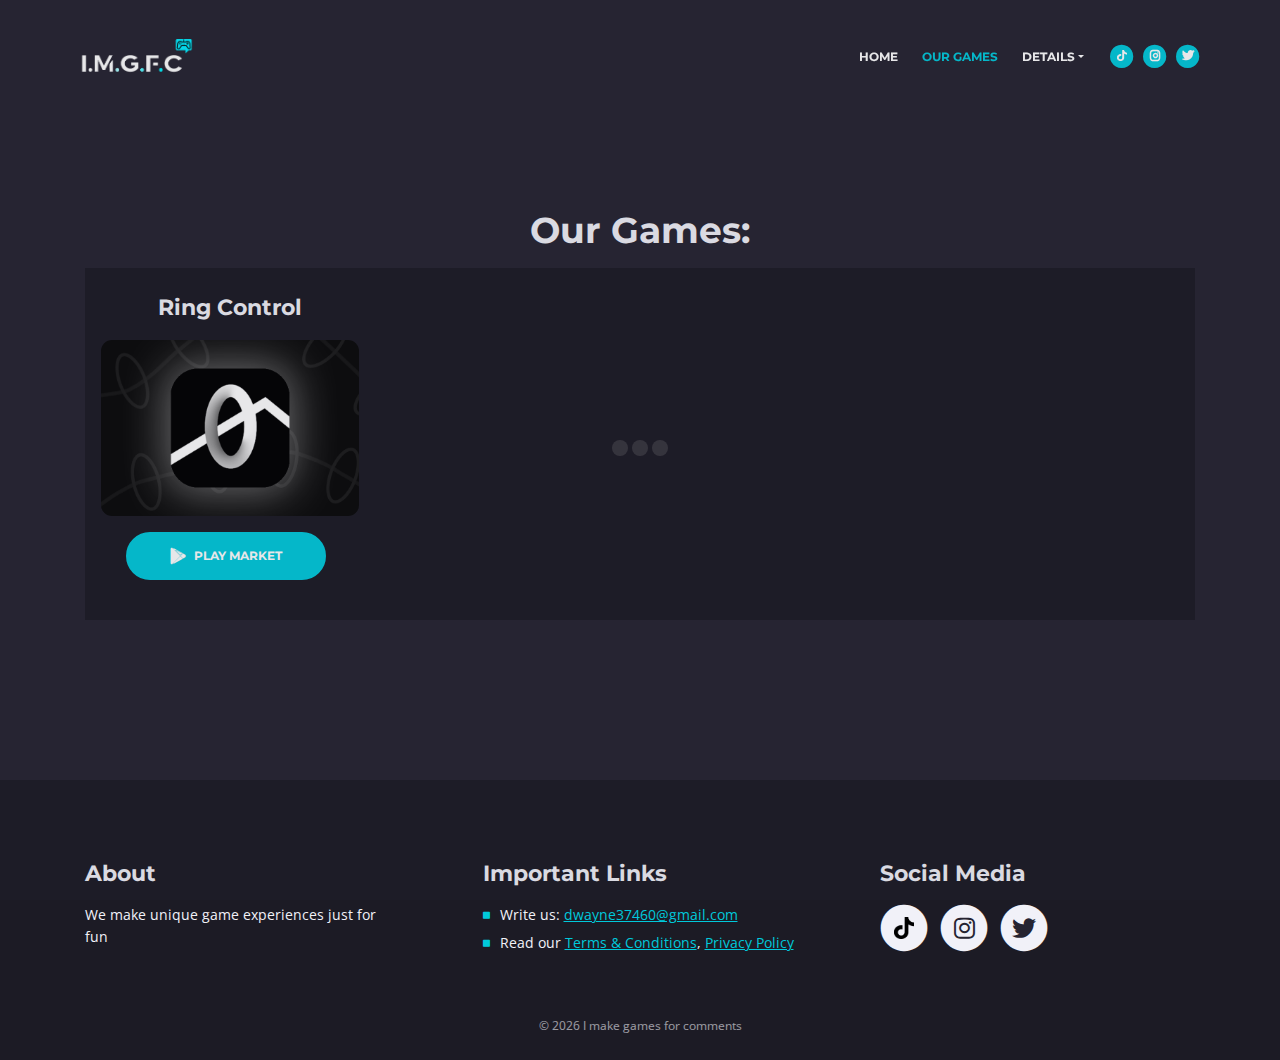
==== commit a30993c2: "Update games.html" ====
--- a/games.html
+++ b/games.html
@@ -146,7 +146,7 @@
                         <ul class="list-unstyled li-space-lg">
                             <li class="media">
                                 <i class="fas fa-square"></i>
-                                <div class="media-body">Write us: <a class="turquoise" href="https://gmail.com" target="_blank">IMGFC.personal@gmail.com</a></div>
+                                <div class="media-body">Write us: <a class="turquoise" href="https://gmail.com" target="_blank">dwayne37460@gmail.com</a></div>
                             </li>
                             <li class="media">
                                 <i class="fas fa-square"></i>
@@ -209,4 +209,4 @@
     <script src="js/scripts.js"></script> <!-- Custom scripts -->
     <script src="js/main.js" type="text/javascript"></script>
 </body>
-</html>+</html>
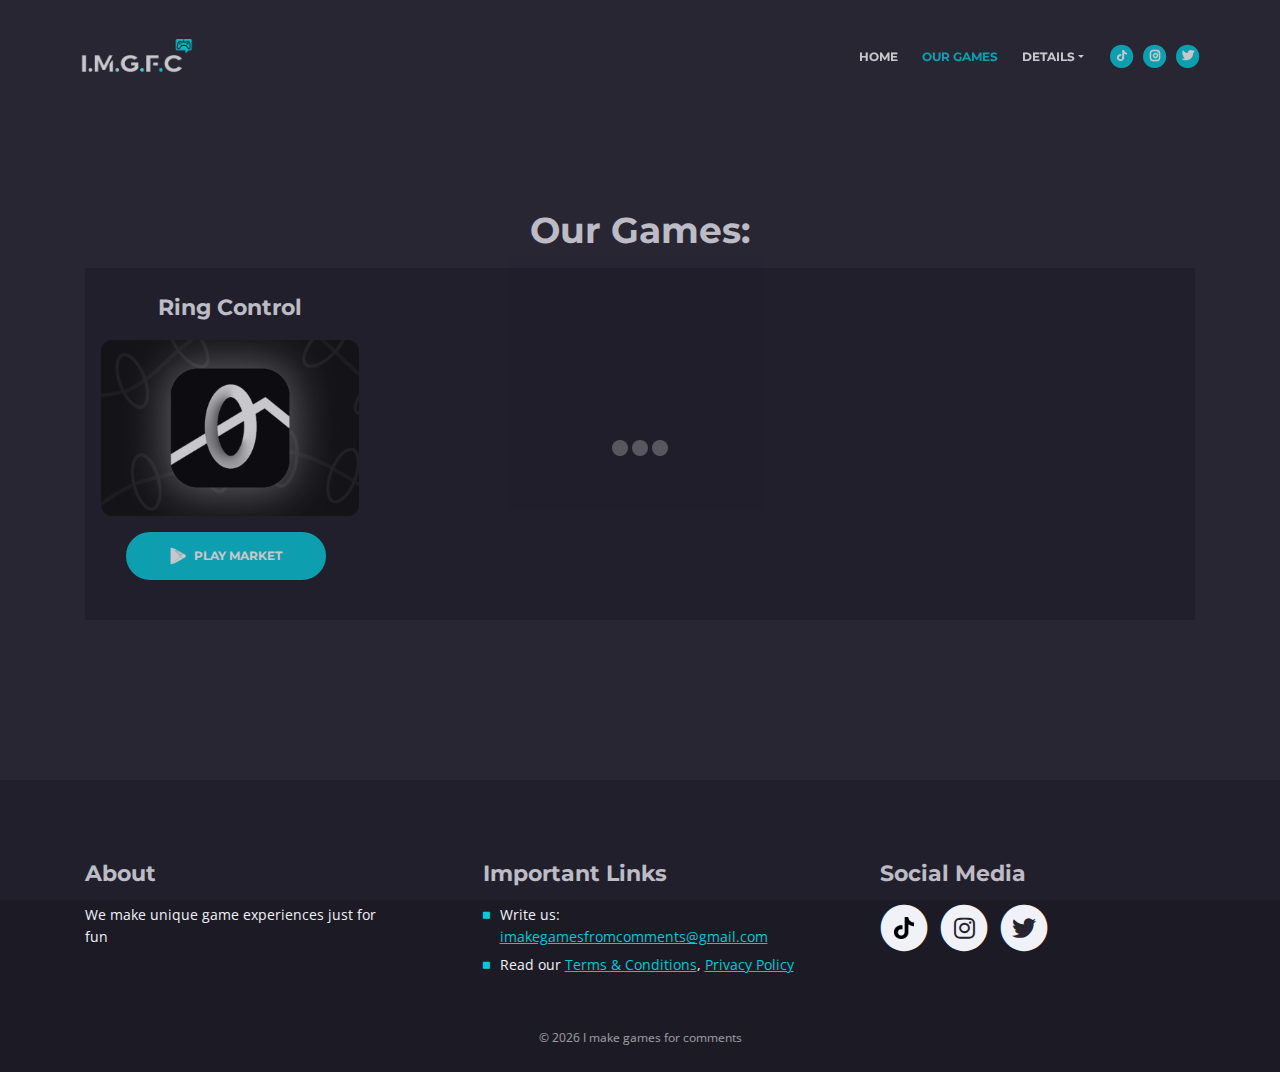
==== commit cf6a6425: "Update games.html" ====
--- a/games.html
+++ b/games.html
@@ -146,7 +146,7 @@
                         <ul class="list-unstyled li-space-lg">
                             <li class="media">
                                 <i class="fas fa-square"></i>
-                                <div class="media-body">Write us: <a class="turquoise" href="https://gmail.com" target="_blank">dwayne37460@gmail.com</a></div>
+                                <div class="media-body">Write us: <a class="turquoise" href="https://gmail.com" target="_blank">imakegamesfromcomments@gmail.com</a></div>
                             </li>
                             <li class="media">
                                 <i class="fas fa-square"></i>
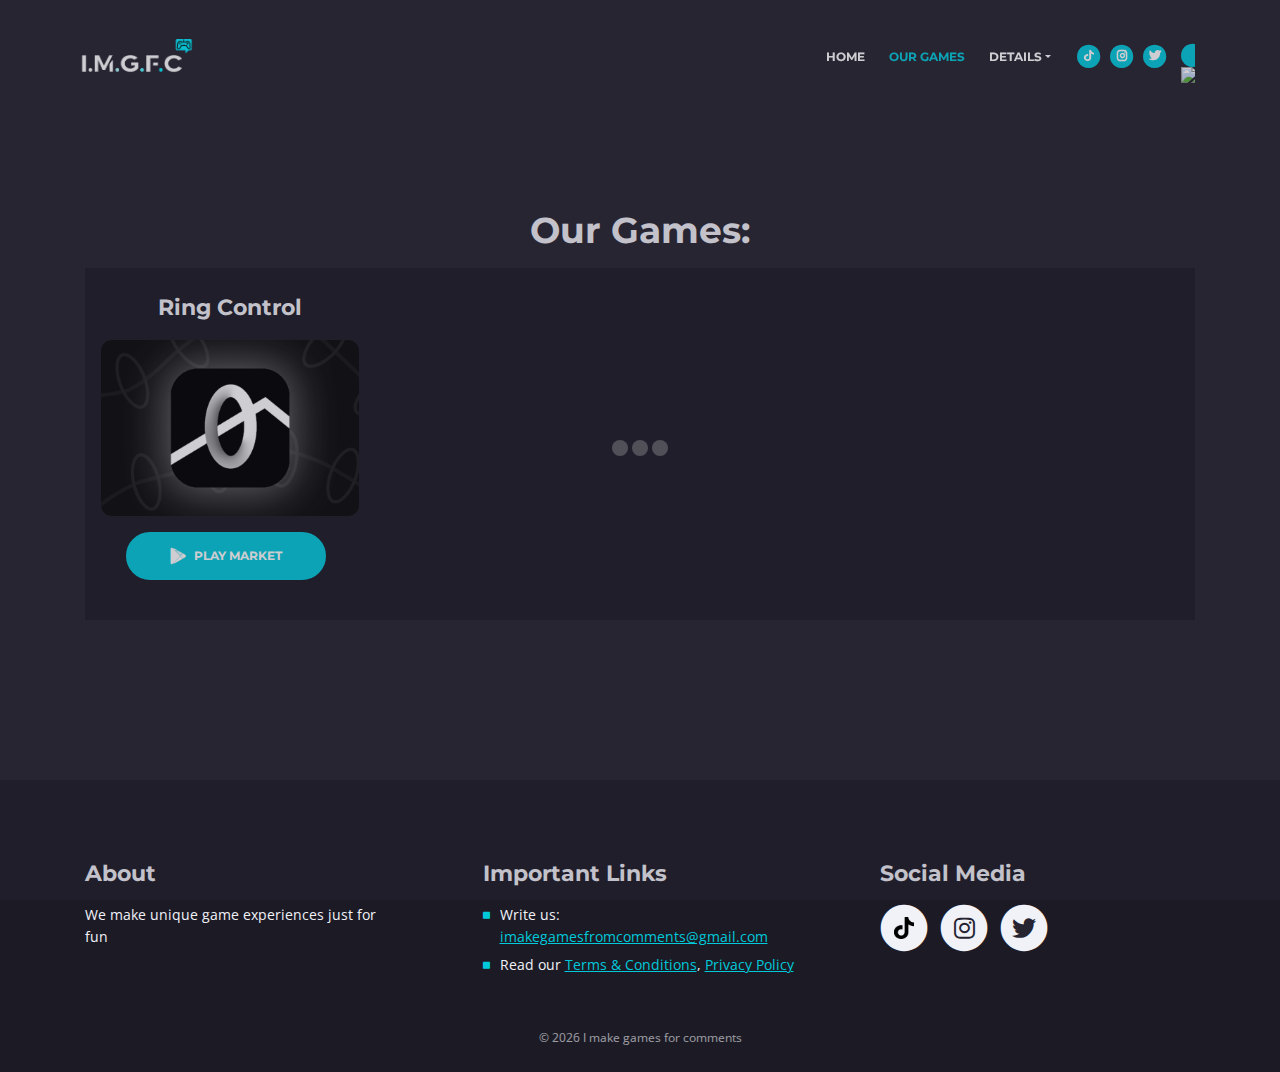
==== commit 8eb1e684: "Update games.html" ====
--- a/games.html
+++ b/games.html
@@ -51,7 +51,7 @@
         <!-- <a class="navbar-brand logo-text page-scroll" href="index.html">Leno</a> -->
 
         <!-- Image Logo -->
-        <a class="navbar-brand logo-image" href="index.html"><img src="images/logo2.png" alt="alternative"></a> 
+        <a class="navbar-brand logo-image" href="index.html"><img id="logotype1" src="images/logo2.png" alt="alternative"></a> 
         
         <!-- Mobile Menu Toggle Button -->
         <button class="navbar-toggler" type="button" data-toggle="collapse" data-target="#navbarsExampleDefault" aria-controls="navbarsExampleDefault" aria-expanded="false" aria-label="Toggle navigation">
@@ -97,6 +97,12 @@
                     <a href="#your-link">
                         <i class="fas fa-circle fa-stack-2x"></i>
                         <i class="fab fa-twitter fa-stack-1x"></i>
+                    </a>
+                </span>
+
+                <span class="fa-stack" id="themeSwitcher">
+                    <a onclick="switchTheme()">
+                        <img id="themeSwitcherIcon" class="fas fa-circle fa-stack-2x" src="images/sun_l.png" alt="tiktok" style="width: 60%; z-index: 1; position: relative; left: 20%; top: -5%;">
                     </a>
                 </span>
             </span>
--- a/css/styles.css
+++ b/css/styles.css
@@ -2083,4 +2083,4 @@
 	}
 	/* end of extra pages */
 }
-/* end of min-width width 1200px */+/* end of min-width width 1200px */
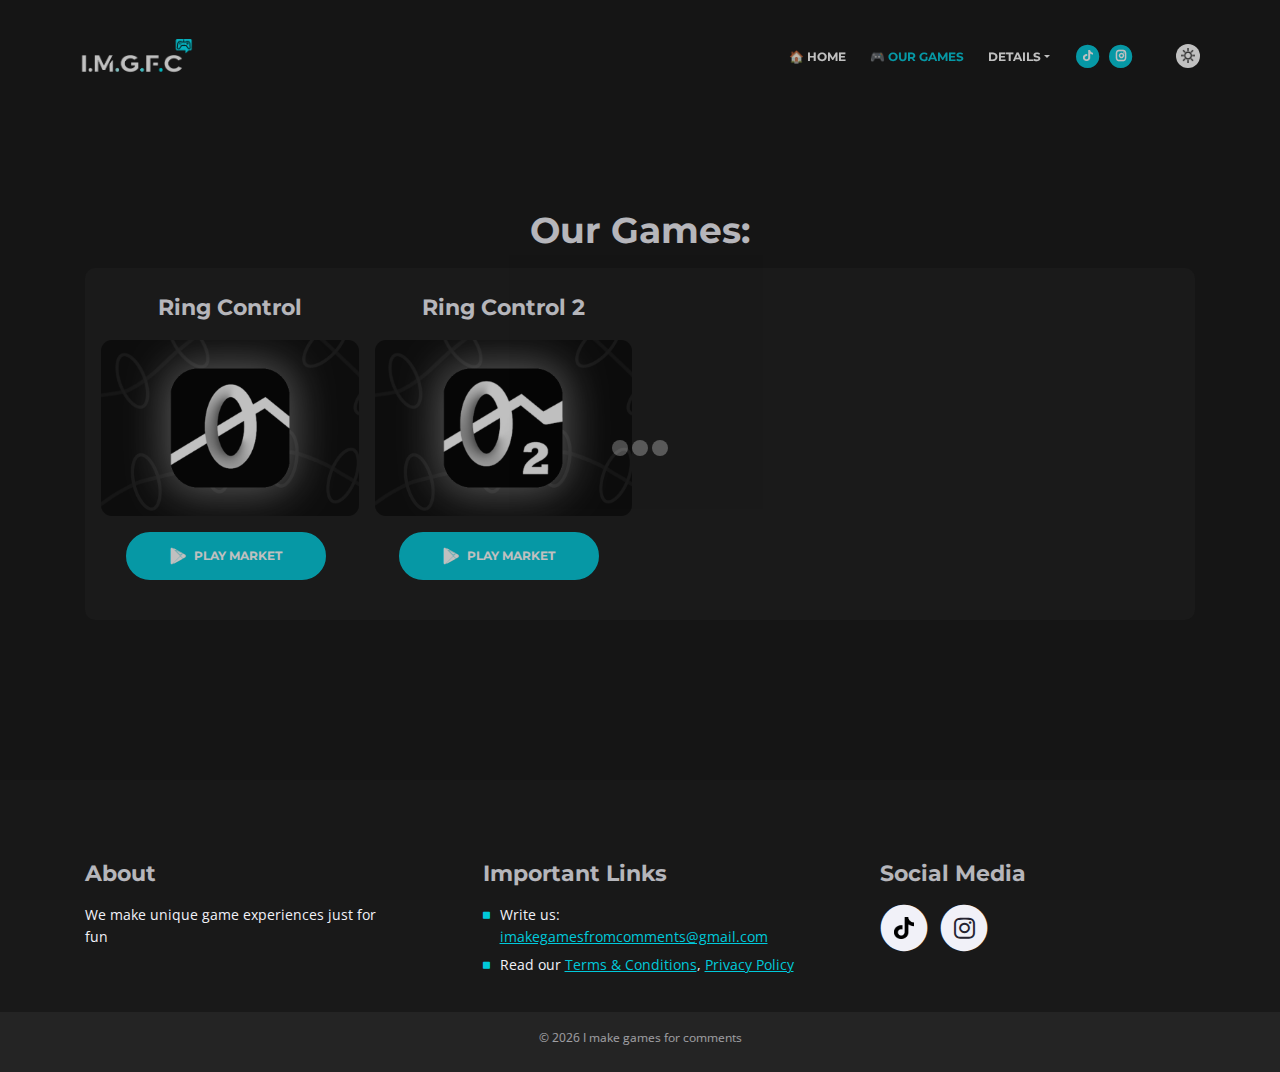
==== commit 59ecd943: "Update games.html" ====
--- a/games.html
+++ b/games.html
@@ -63,46 +63,40 @@
         <div class="collapse navbar-collapse" id="navbarsExampleDefault">
             <ul class="navbar-nav ml-auto">
                 <li class="nav-item">
-                    <a class="nav-link page-scroll" href="index.html">HOME <span class="sr-only">(current)</span></a>
+                    <a class="nav-link page-scroll" href="index.html">🏠 HOME <span class="sr-only">(current)</span></a>
                 </li>
                 <li class="nav-item">
-                    <a class="nav-link" href="#header">OUR GAMES</a>
+                    <a class="nav-link" href="#header">🎮 OUR GAMES</a>
                 </li>
 
                 <!-- Dropdown Menu -->          
                 <li class="nav-item dropdown">
                     <a class="nav-link dropdown-toggle page-scroll" href="#details" id="navbarDropdown" role="button" aria-haspopup="true" aria-expanded="false">DETAILS</a>
                     <div class="dropdown-menu" aria-labelledby="navbarDropdown">
-                        <a class="dropdown-item" href="terms-conditions.html"><span class="item-text">TERMS CONDITIONS</span></a>
+                        <a class="dropdown-item" href="terms-conditions.html"><span class="item-text">🧾 TERMS CONDITIONS</span></a>
                         <div class="dropdown-items-divide-hr"></div>
-                        <a class="dropdown-item" href="privacy-policy.html"><span class="item-text">PRIVACY POLICY</span></a>
+                        <a class="dropdown-item" href="privacy-policy.html"><span class="item-text">🛡 PRIVACY POLICY</span></a>
                     </div>
                 </li>
                 <!-- end of dropdown menu -->
             </ul>
             <span class="nav-item social-icons">
                 <span class="fa-stack">
-                    <a href="#your-link">
+                    <a href="https://www.tiktok.com/@games.from.comments?_t=8imD8fk0vBt&_r=1">
                         <img class="fas fa-circle fa-stack-2x" src="images/tiktok2.png" alt="tiktok" style="width: 40%; z-index: 1; position: relative; left: 30%; top: -5%;">
                         <i class="fas fa-circle fa-stack-2x"></i>
                     </a>
                 </span>
                 <span class="fa-stack">
-                    <a href="#your-link">
+                    <a href="https://www.instagram.com/games.from.comments?igsh=Z2p4dHY1dWdwZms2">
                         <i class="fas fa-circle fa-stack-2x"></i>
                         <i class="fab fa-instagram fa-stack-1x"></i>
                     </a>
                 </span>
-                <span class="fa-stack">
-                    <a href="#your-link">
-                        <i class="fas fa-circle fa-stack-2x"></i>
-                        <i class="fab fa-twitter fa-stack-1x"></i>
-                    </a>
-                </span>
 
                 <span class="fa-stack" id="themeSwitcher">
                     <a onclick="switchTheme()">
-                        <img id="themeSwitcherIcon" class="fas fa-circle fa-stack-2x" src="images/sun_l.png" alt="tiktok" style="width: 60%; z-index: 1; position: relative; left: 20%; top: -5%;">
+                        <img id="themeSwitcherIcon" class="fas fa-circle fa-stack-2x" src="images/sun_l.png" style="width: 60%; z-index: 1; position: relative; left: 20%; top: -5%;">
                     </a>
                 </span>
             </span>
@@ -124,10 +118,17 @@
                     <img src="images/wb_ringControl.png" alt="banner" id="card_bottom" draggable="false">
                     <div style="display: flex; align-items: center; justify-content: center; margin-top: 1rem;">
                         <a class="btn-solid-lg page-scroll" href="https://play.google.com/store/apps/details?id=com.FlyingCardboard.RingControl" target="_blank"><i class="fab fa-google-play"></i>PLAY MARKET</a>
-
                     </div>
                 </div>
                 
+                <div id="card">
+                    <h4 style="position: inherit; align-items: center; display: flex; justify-content: center; height: 3rem;">Ring Control 2</h4>
+                    <img src="images/wb_ringControl2.png" alt="banner" id="card_bottom" draggable="false">
+                    <div style="display: flex; align-items: center; justify-content: center; margin-top: 1rem;">
+                        <a class="btn-solid-lg page-scroll" href="https://play.google.com/store/apps/details?id=com.IMGFC.RingControl2" target="_blank"><i class="fab fa-google-play"></i>PLAY MARKET</a>
+                    </div>
+                </div>
+
             </div>
         </div> <!-- end of container -->
     </div> <!-- end of header-content -->
@@ -165,21 +166,15 @@
                     <div class="footer-col last">
                         <h4>Social Media</h4>
                         <span class="fa-stack">
-                            <a href="#your-link">
+                            <a href="https://www.tiktok.com/@games.from.comments?_t=8imD8fk0vBt&_r=1">
                                 <img class="fas fa-circle fa-stack-2x" src="images/tiktok.png" alt="tiktok" style="width: 40%; z-index: 1; position: relative; left: 30%; top: -5%;">
                                 <i class="fas fa-circle fa-stack-2x"></i>
                             </a>
                         </span>
                         <span class="fa-stack">
-                            <a href="#your-link">
+                            <a href="https://www.instagram.com/games.from.comments?igsh=Z2p4dHY1dWdwZms2">
                                 <i class="fas fa-circle fa-stack-2x"></i>
                                 <i class="fab fa-instagram fa-stack-1x"></i>
-                            </a>
-                        </span>
-                        <span class="fa-stack">
-                            <a href="#your-link">
-                                <i class="fas fa-circle fa-stack-2x"></i>
-                                <i class="fab fa-twitter fa-stack-1x"></i>
                             </a>
                         </span>
                     </div> 
--- a/css/styles.css
+++ b/css/styles.css
@@ -564,7 +564,7 @@
 	right: 0;
 	bottom: 0;
 	left: 0;
-	background: #2f2c3d;
+	background: #151515;
 }
 
 .spinner {
@@ -680,7 +680,7 @@
 	margin-top: 0;
 	border: none;
 	border-radius: 0.25rem;
-	background-color: #2e2b3b;
+	background-color: #242424;
 }
 
 .navbar-custom .dropdown-item {
@@ -744,7 +744,7 @@
 /*********************/
 .header {
 	/*background: linear-gradient(to bottom right, rgba(72, 72, 212, 0), rgba(241, 104, 104, 0)), url('../images/header-background.jpg') center center no-repeat;*/
-	background-color: #262431;
+	background-color: #151515;
 	background-size: cover;
 }
 
@@ -1356,7 +1356,7 @@
 /**********************/
 .footer {
 	padding-top: 5rem;
-	background-color: #1c1b25;
+	background-color: #191919;
 }
 
 .footer .footer-col {
@@ -1408,7 +1408,7 @@
 .copyright {
 	padding-top: 1rem;
 	padding-bottom: 0.5rem;
-	background-color: #1c1b25;
+	background-color: #242424;
 	text-align: center;
 }
 
@@ -1453,7 +1453,7 @@
 .ex-basic-1 {
 	padding-top: 2rem;
 	padding-bottom: 0.875rem;
-	background-color: #2f2c3d;
+	background-color: #151515;
 }
 
 .ex-basic-1 .breadcrumbs {
@@ -1468,7 +1468,7 @@
 .ex-basic-2 {
 	padding-top: 4.75rem;
 	padding-bottom: 4rem;
-	background-color: #262431;
+	background-color: #151515;
 }
 
 .ex-basic-2 h3 {
@@ -1562,7 +1562,10 @@
 	.navbar-custom.top-nav-collapse {
         padding: 0.5rem 1.5rem 0.5rem 2rem;
 		box-shadow: 0 0.0625rem 0.375rem 0 rgba(0, 0, 0, 0.1);
-		background-color: #2e2b3b;
+		background-color: #191919;
+		-webkit-box-shadow:0px 10px 18px 0px rgba(58,92,92,0.22);
+-moz-box-shadow: 0px 10px 18px 0px rgba(58,92,92,0.22);
+box-shadow: 0px 10px 18px 0px rgba(58,92,92,0.22);
 	}
 
 	.navbar-custom.top-nav-collapse .navbar-brand.logo-text {
--- a/css/main.css
+++ b/css/main.css
@@ -17,4 +17,15 @@
     height: 60rem;
     margin-top: 0rem;
     /*background-color: rebeccapurple;*/
-}+}
+
+#themeSwitcher{
+    border-radius: 999px;
+    outline: none;
+    border: none;
+    font-weight: bolder;
+    background-color: white;
+    color: black;
+    margin-left: 40px;
+    cursor: pointer;
+}
--- a/css/grid.css
+++ b/css/grid.css
@@ -16,7 +16,8 @@
     padding: 1rem;
     display: grid;
     gap: 1rem;
-    background-color: #1c1b25;
+    background-color: #1c1c1c;
+    border-radius: 10px;
 }
 
 @media (min-width: 600px) {
@@ -76,4 +77,4 @@
 /*<p class="banner_title">Ring Control</p>
                     <img class="open_image" src="Images/wb_ringControl.png" alt="banner">
                     <a class="btn-solid-lg page-scroll" href="https://play.google.com/store/apps/details?id=com.FlyingCardboard.RingControl" target="_blank"><i class="fab fa-google-play"></i>PLAY MARKET</a>
-                */+                */
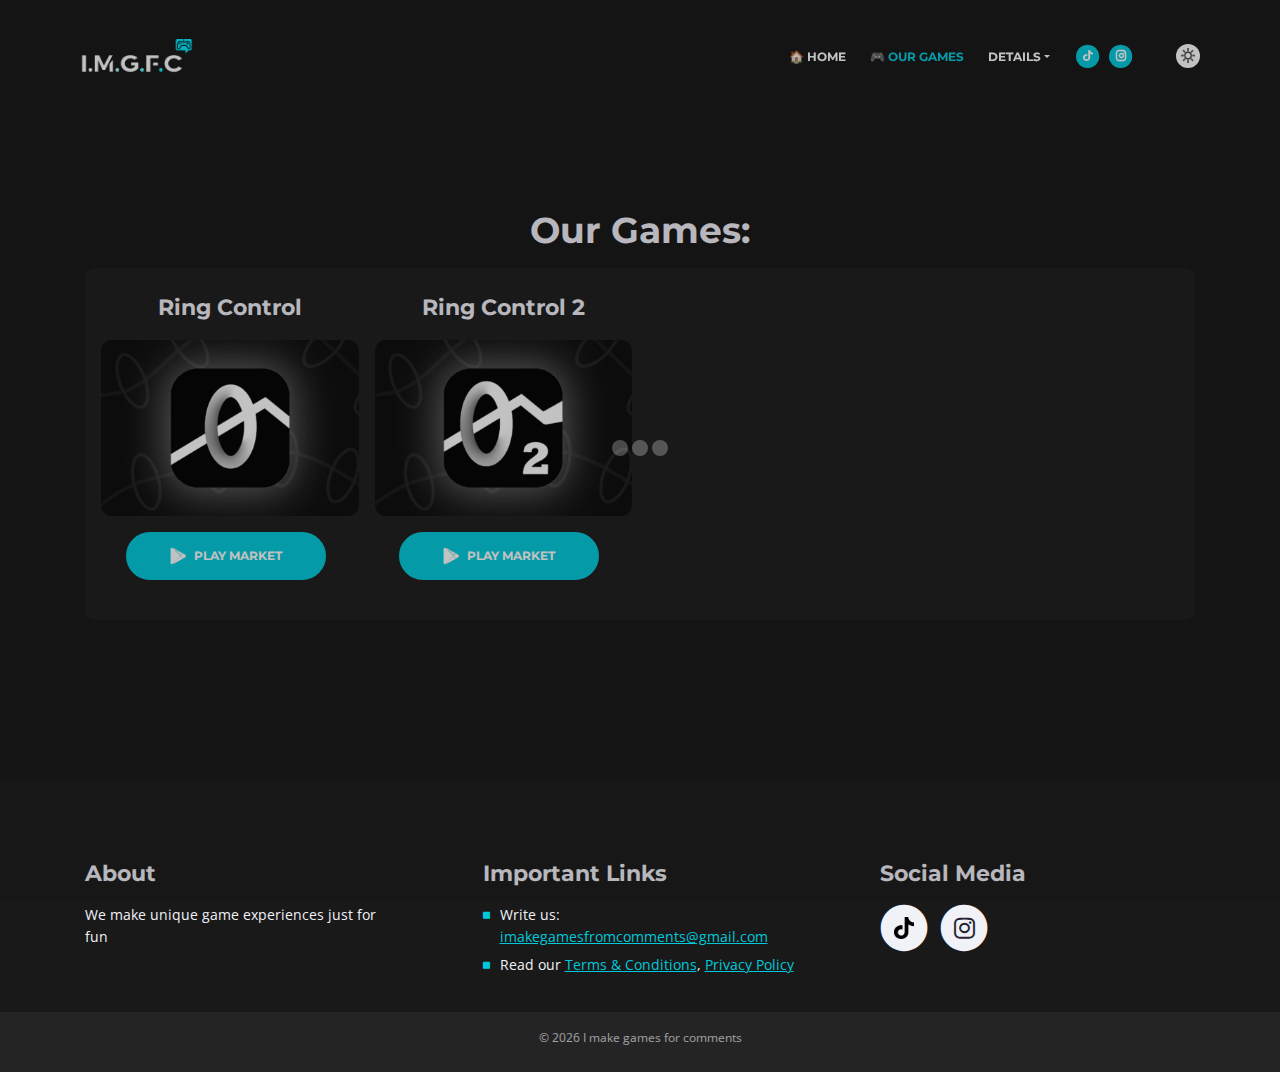
==== commit d43bf3d6: "Update games.html" ====
--- a/games.html
+++ b/games.html
@@ -82,13 +82,13 @@
             </ul>
             <span class="nav-item social-icons">
                 <span class="fa-stack">
-                    <a href="https://www.tiktok.com/@games.from.comments?_t=8imD8fk0vBt&_r=1">
+                    <a href="https://www.tiktok.com/@games.from.comments?_t=8imD8fk0vBt&_r=1" target="_blank">
                         <img class="fas fa-circle fa-stack-2x" src="images/tiktok2.png" alt="tiktok" style="width: 40%; z-index: 1; position: relative; left: 30%; top: -5%;">
                         <i class="fas fa-circle fa-stack-2x"></i>
                     </a>
                 </span>
                 <span class="fa-stack">
-                    <a href="https://www.instagram.com/games.from.comments?igsh=Z2p4dHY1dWdwZms2">
+                    <a href="https://www.instagram.com/games.from.comments?igsh=Z2p4dHY1dWdwZms2" target="_blank">
                         <i class="fas fa-circle fa-stack-2x"></i>
                         <i class="fab fa-instagram fa-stack-1x"></i>
                     </a>
@@ -166,13 +166,13 @@
                     <div class="footer-col last">
                         <h4>Social Media</h4>
                         <span class="fa-stack">
-                            <a href="https://www.tiktok.com/@games.from.comments?_t=8imD8fk0vBt&_r=1">
+                            <a href="https://www.tiktok.com/@games.from.comments?_t=8imD8fk0vBt&_r=1" target="_blank">
                                 <img class="fas fa-circle fa-stack-2x" src="images/tiktok.png" alt="tiktok" style="width: 40%; z-index: 1; position: relative; left: 30%; top: -5%;">
                                 <i class="fas fa-circle fa-stack-2x"></i>
                             </a>
                         </span>
                         <span class="fa-stack">
-                            <a href="https://www.instagram.com/games.from.comments?igsh=Z2p4dHY1dWdwZms2">
+                            <a href="https://www.instagram.com/games.from.comments?igsh=Z2p4dHY1dWdwZms2" target="_blank">
                                 <i class="fas fa-circle fa-stack-2x"></i>
                                 <i class="fab fa-instagram fa-stack-1x"></i>
                             </a>
